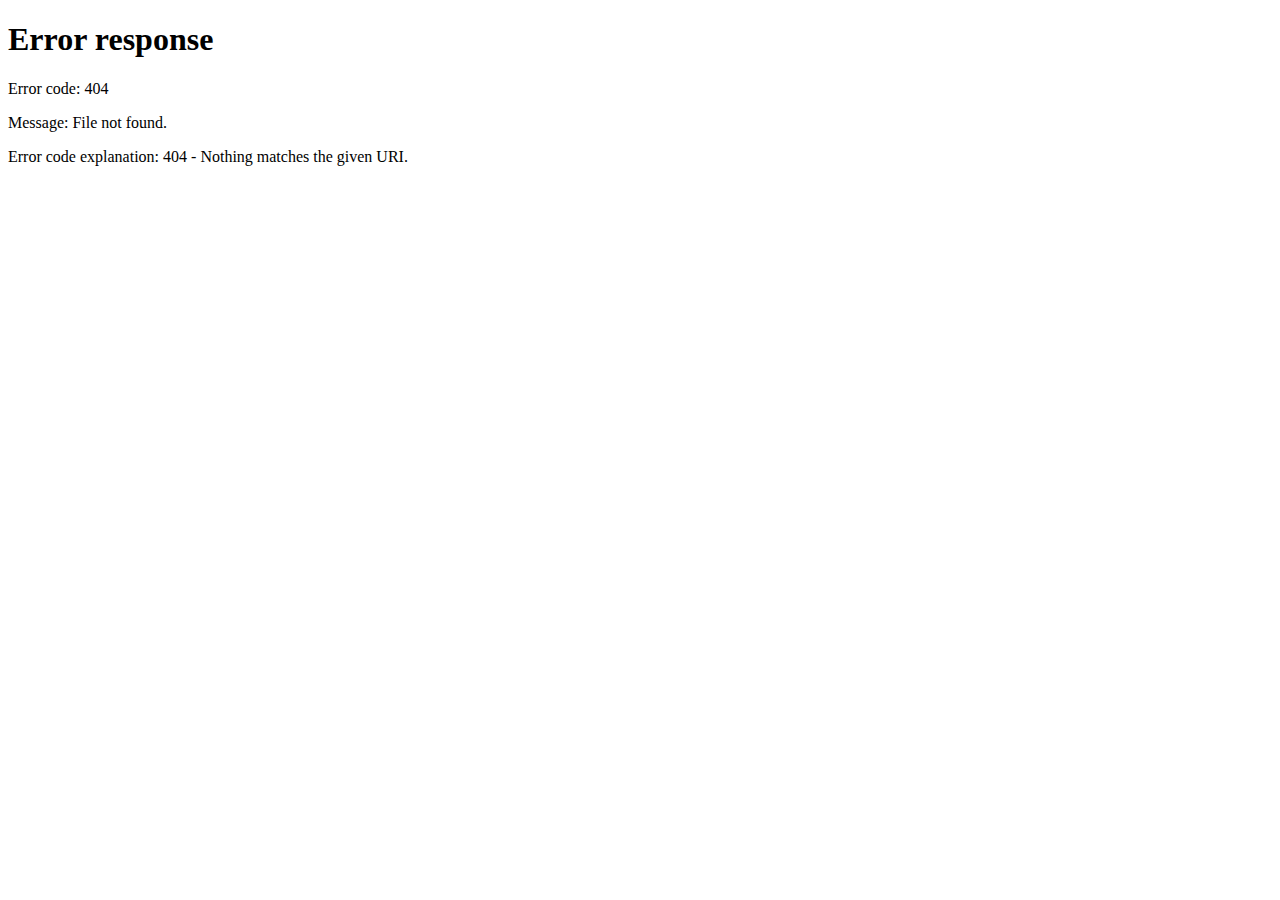
==== index.html @ 812de76a "Fix for merging redesign: index.html" ====
<!DOCTYPE html>
<html lang="en">
<head>
    <meta charset="UTF-8">
    <meta http-equiv="X-UA-Compatible" content="IE=edge">
    <meta name="viewport" content="width=device-width, initial-scale=1.0">
    <meta http-equiv="refresh" content="0; URL=cuberunner/home.html" />
    <title>Redirecting to CubeRunner</title>
</head>
<body>
    <h1>Redirecting to CubeRunner Homepage</h1>
    <p>This website has not been created yet, so you are being redirected to the CubeRunner website.</p>
    <p>If you are not redirected, please <a href="cuberunner/home.html">click here</a>.</p>
</body>
</html>
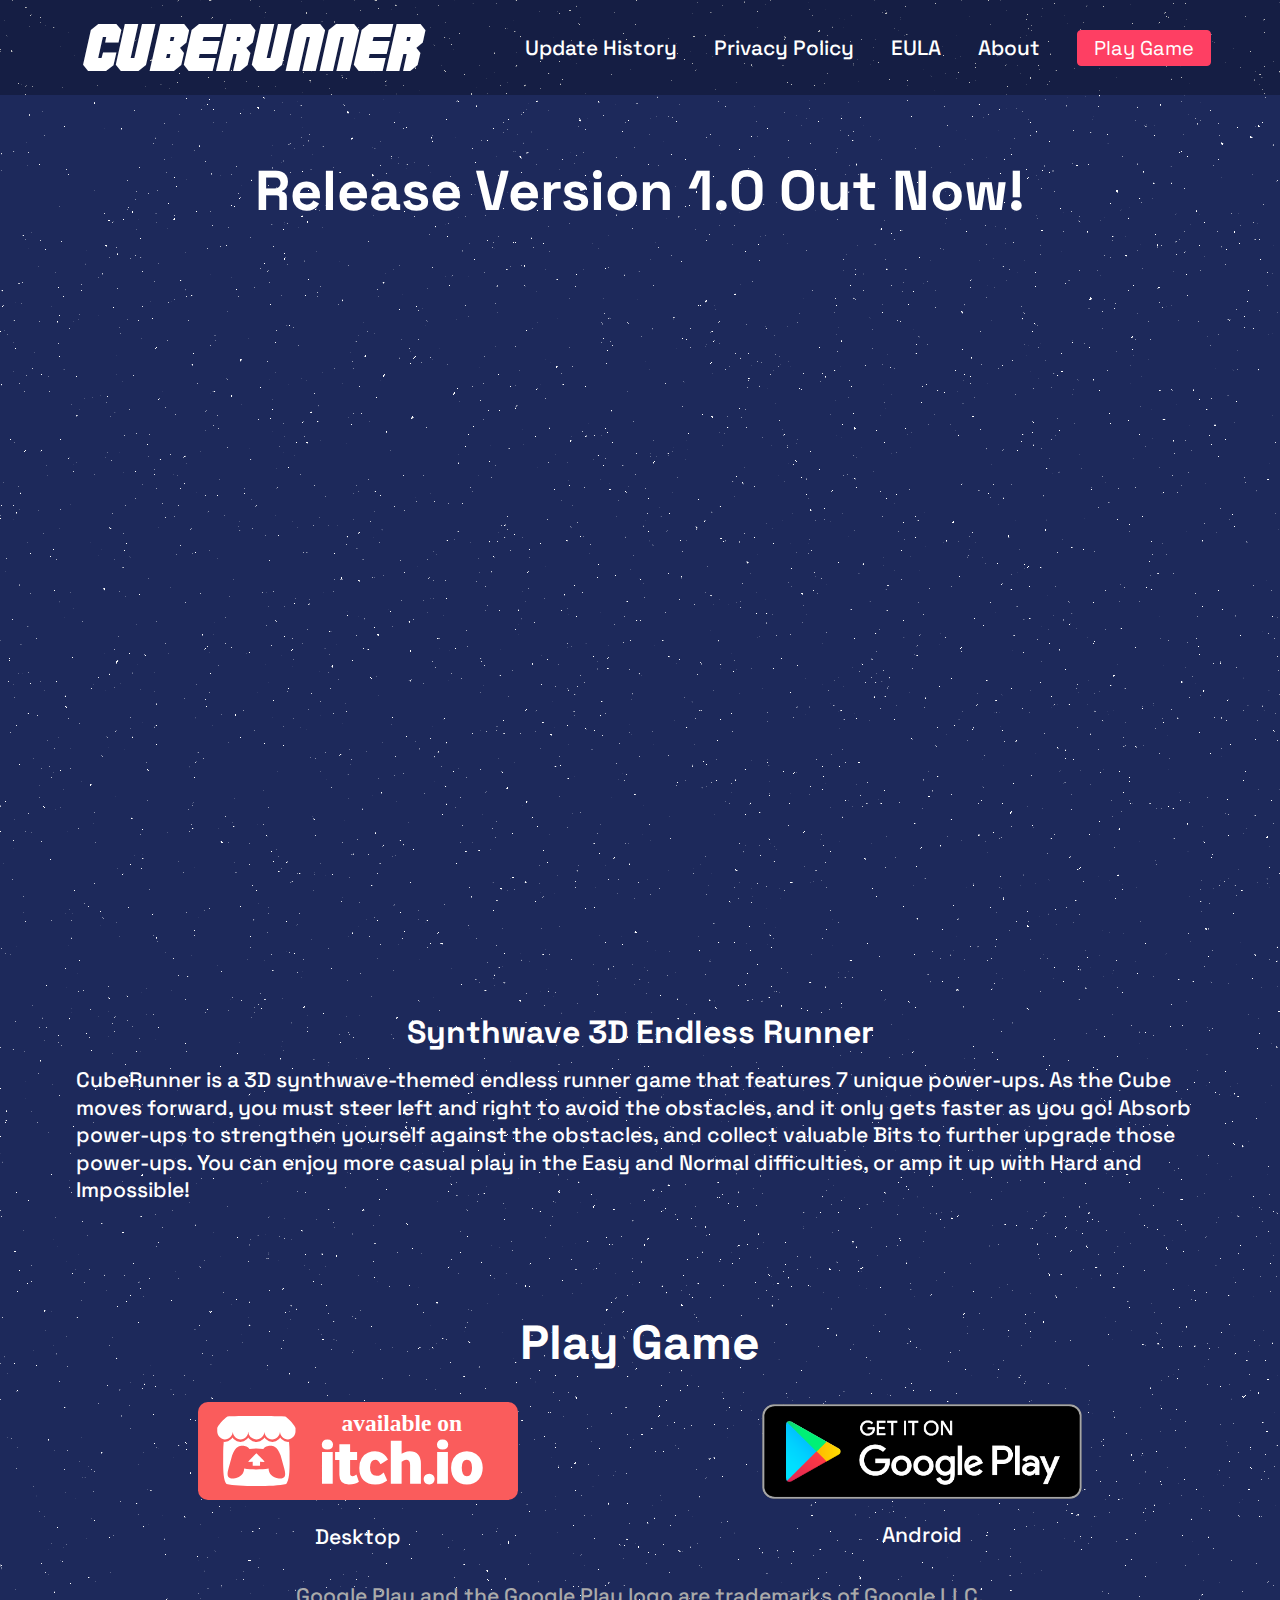
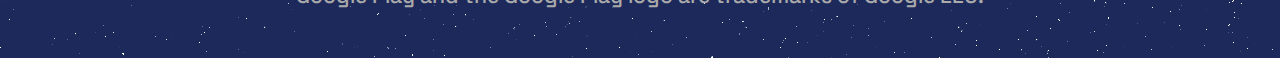
==== commit 141d939b: "Renamed CubeRunner Home to Index" ====
--- a/index.html
+++ b/index.html
@@ -4,12 +4,12 @@
     <meta charset="UTF-8">
     <meta http-equiv="X-UA-Compatible" content="IE=edge">
     <meta name="viewport" content="width=device-width, initial-scale=1.0">
-    <meta http-equiv="refresh" content="0; URL=cuberunner/home.html" />
+    <meta http-equiv="refresh" content="0; URL=cuberunner/index.html" />
     <title>Redirecting to CubeRunner</title>
 </head>
 <body>
     <h1>Redirecting to CubeRunner Homepage</h1>
     <p>This website has not been created yet, so you are being redirected to the CubeRunner website.</p>
-    <p>If you are not redirected, please <a href="cuberunner/home.html">click here</a>.</p>
+    <p>If you are not redirected, please <a href="cuberunner/index.html">click here</a>.</p>
 </body>
 </html>